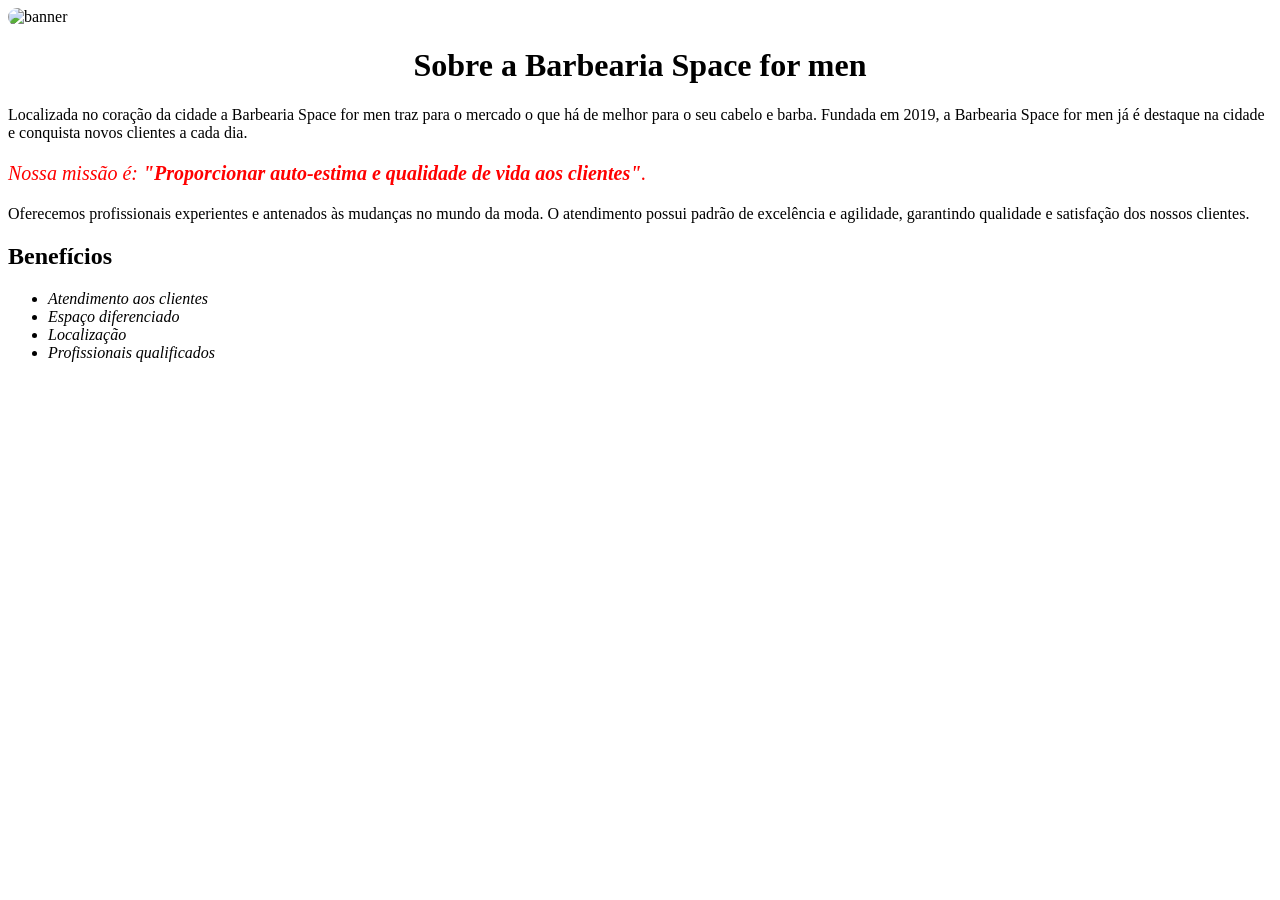
==== index.html @ 6f7e7de2 "aula 2 no site da Barbearia" ====
<!DOCTYPE html>
<html lang="pt-BR">
<head>
    <meta charset="UTF-8">
    <meta name="viewport" content="width=device-width, initial-scale=1.0">
    <title>Barbearia Space For Men</title>
    <link rel="stylesheet" href="style.css">
</head>
<body>
    <img src="./img/banner.jpg" alt="banner" id="banner">
    <header>
        <h1>Sobre a Barbearia Space for men</h1>
    </header>
    <main>
        <p>Localizada no coração da cidade a Barbearia Space for men traz para o mercado o que há de melhor para o seu cabelo e barba. Fundada em 2019, a Barbearia Space for men já é destaque na cidade e conquista novos clientes a cada dia.</p>
        <p class="missao"><em>Nossa missão é: <strong>"Proporcionar auto-estima e qualidade de vida aos clientes"</strong>.</em></p>
        <p>Oferecemos profissionais experientes e antenados às mudanças no mundo da moda. O atendimento possui padrão de excelência e agilidade, garantindo qualidade e satisfação dos nossos clientes.</p>
        <h2>Benefícios</h2>
        <ul>
            <li class="itens">Atendimento aos clientes</li>
            <li class="itens">Espaço diferenciado</li>
            <li class="itens">Localização</li>
            <li class="itens">Profissionais qualificados</li>
        </ul>
    </main>
    <footer></footer>
</body>
---- style.css ----
#banner{
    width: 100%;
    padding: center;
    border-radius: 15px;
}
h1{
    text-align: center;
}
.missao{
    font-size: 20px;
}
.itens{
    font-style: italic;
}
em, strong{
    color: #f00;
}
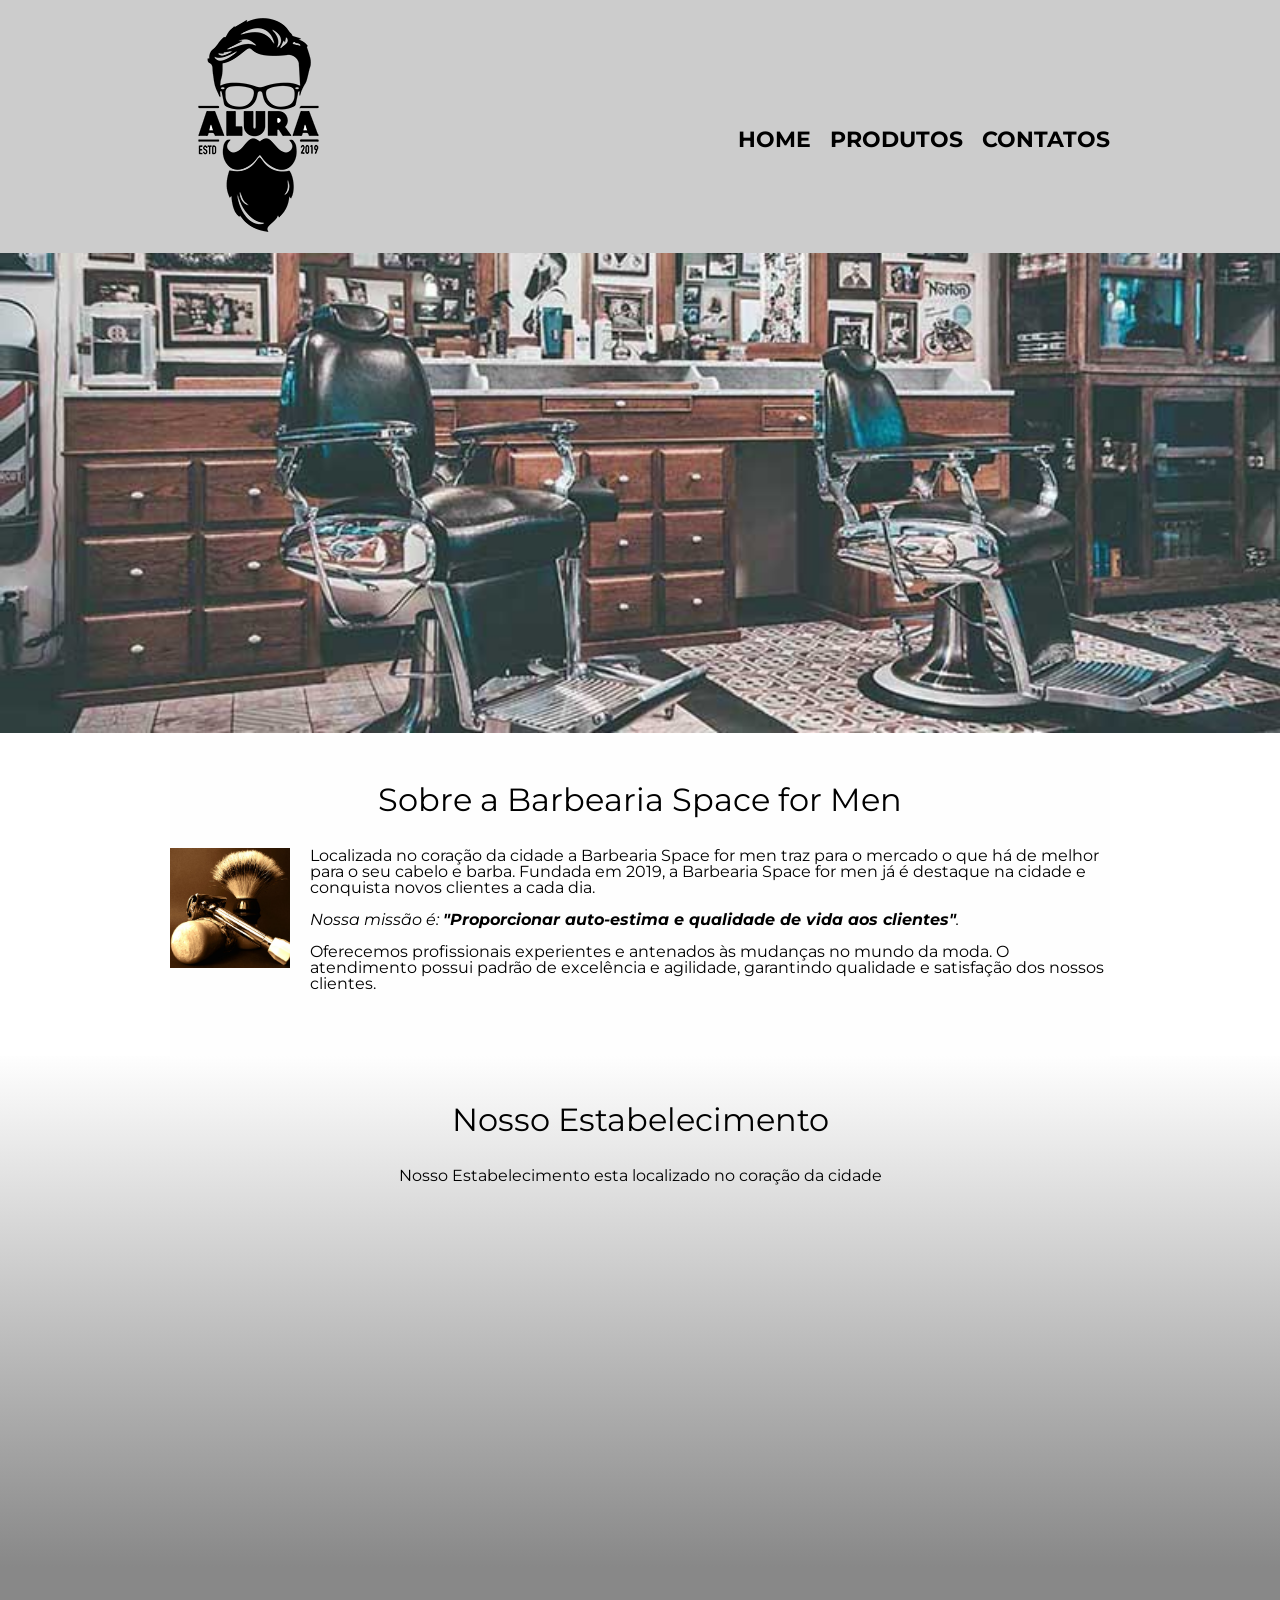
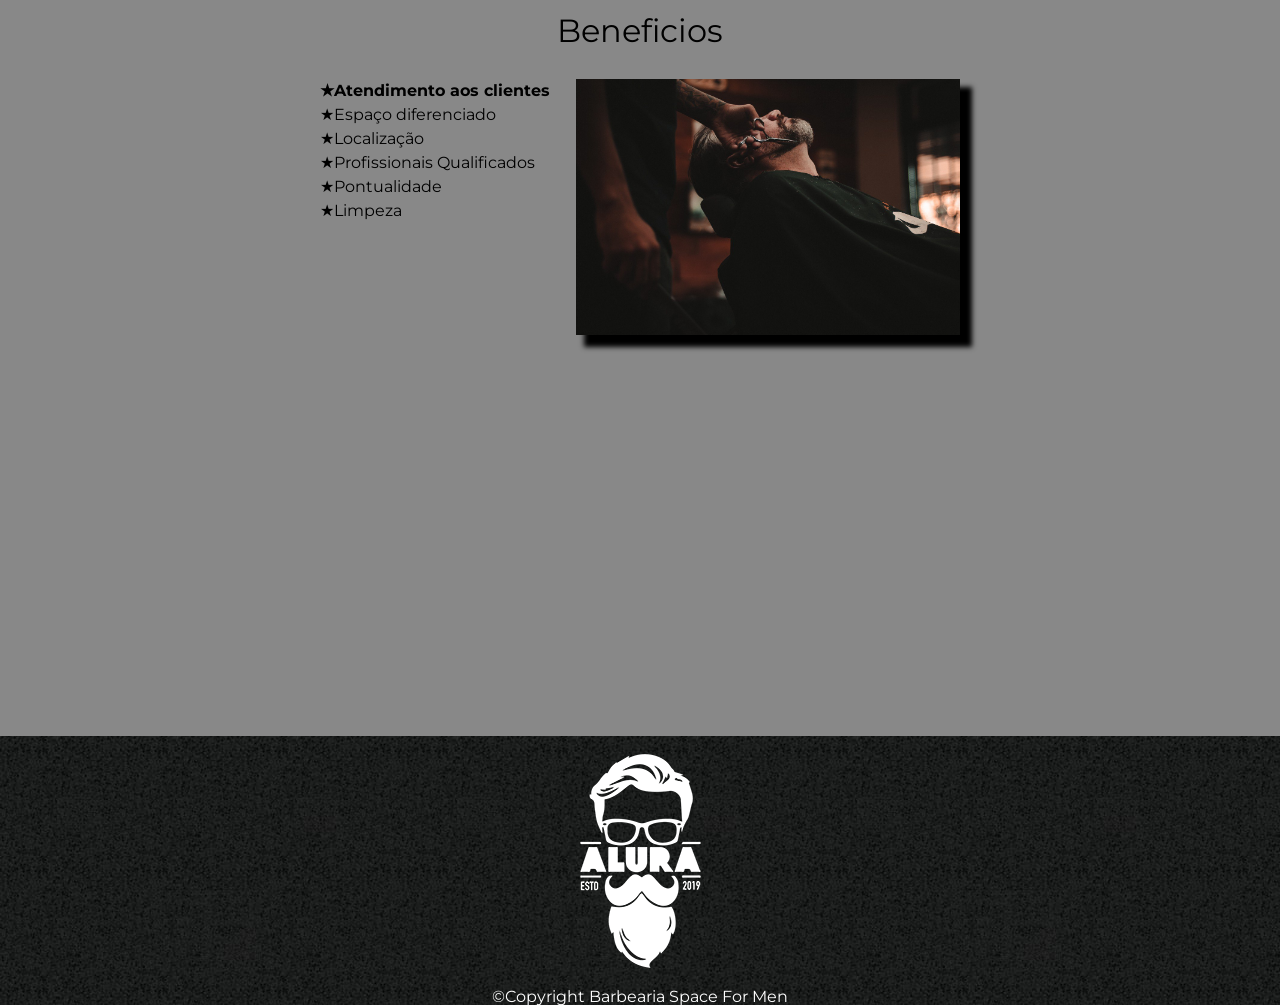
==== commit 37ea6472: "Primeiro commit do meu site" ====
--- a/index.html
+++ b/index.html
@@ -1,27 +1,108 @@
 <!DOCTYPE html>
-<html lang="pt-BR">
+<html lang="pt-br">
+
 <head>
     <meta charset="UTF-8">
     <meta name="viewport" content="width=device-width, initial-scale=1.0">
     <title>Barbearia Space For Men</title>
+    <link rel="stylesheet" href="reset.css">
     <link rel="stylesheet" href="style.css">
+    <link rel="preconnect" href="https://fonts.googleapis.com">
+    <link rel="preconnect" href="https://fonts.gstatic.com" crossorigin>
+    <link href="https://fonts.googleapis.com/css2?family=Montserrat:ital,wght@0,100..900;1,100..900&display=swap"
+        rel="stylesheet">
 </head>
+
 <body>
+
+    <header>
+        <div class="caixa">
+            <h1><img src="./img/logo.png" alt="logo"></h1>
+            <nav>
+                <ul>
+                    <li><a href="index.html">Home</a></li>
+                    <li><a href="produtos.html">Produtos</a></li>
+                    <li><a href="contatos.html">Contatos</a></li>
+                </ul>
+            </nav>
+        </div>
+    </header>
     <img src="./img/banner.jpg" alt="banner" id="banner">
-    <header>
-        <h1>Sobre a Barbearia Space for men</h1>
-    </header>
+
+
     <main>
-        <p>Localizada no coração da cidade a Barbearia Space for men traz para o mercado o que há de melhor para o seu cabelo e barba. Fundada em 2019, a Barbearia Space for men já é destaque na cidade e conquista novos clientes a cada dia.</p>
-        <p class="missao"><em>Nossa missão é: <strong>"Proporcionar auto-estima e qualidade de vida aos clientes"</strong>.</em></p>
-        <p>Oferecemos profissionais experientes e antenados às mudanças no mundo da moda. O atendimento possui padrão de excelência e agilidade, garantindo qualidade e satisfação dos nossos clientes.</p>
-        <h2>Benefícios</h2>
-        <ul>
-            <li class="itens">Atendimento aos clientes</li>
-            <li class="itens">Espaço diferenciado</li>
-            <li class="itens">Localização</li>
-            <li class="itens">Profissionais qualificados</li>
-        </ul>
+        <section class="principal">
+
+            <h2 class="titulo-principal">Sobre a Barbearia Space for Men</h2>
+
+            <img src="./img/utensilios.jpg" alt="utensilios" class="utensilios">
+
+            <p>Localizada no coração da cidade a Barbearia Space for men traz para o mercado o que há de melhor para o
+                seu
+                cabelo e barba. Fundada em 2019, a Barbearia Space for men já é destaque na cidade e conquista novos
+                clientes a cada dia.</p>
+
+            <p class="missao"><em>Nossa missão é: <strong> "Proporcionar auto-estima e qualidade de vida aos
+                        clientes"</strong>.</em></p>
+
+            <p>Oferecemos profissionais experientes e antenados às mudanças no mundo da moda. O atendimento possui
+                padrão de
+                excelência e agilidade, garantindo qualidade e satisfação dos nossos clientes.</p>
+
+        </section>
+
+
+        <section class="mapa">
+
+            <h3 class="titulo-principal">Nosso Estabelecimento</h3>
+            <p>Nosso Estabelecimento esta localizado no coração da cidade</p>
+
+            <div class="mapa-conteudo">
+            <iframe
+                src="https://www.google.com/maps/embed?pb=!1m18!1m12!1m3!1d14619.934539909404!2d-46.763508365477456!3d-23.640757104168824!2m3!1f0!2f0!3f0!3m2!1i1024!2i768!4f13.1!3m3!1m2!1s0x94ce5303b7b3f8bf%3A0xeda26a4907e87a15!2sBarbearia%20Space%20for%20men!5e0!3m2!1spt-BR!2sbr!4v1790963884058!5m2!1spt-BR!2sbr"
+                width="100%" height="300" style="border:0;" allowfullscreen="" loading="lazy"
+                referrerpolicy="strict-origin-when-cross-origin"></iframe>
+            </div>
+
+        </section>
+
+
+
+        <section class="beneficios">
+            <h3 class="titulo-principal">Beneficios</h3>
+
+            <div class="conteudo-beneficios">
+                <ul class="lista-beneficios">
+
+                    <li class="itens">Atendimento aos clientes</li>
+                    <li class="itens">Espaço diferenciado</li>
+                    <li class="itens">Localização</li>
+                    <li class="itens">Profissionais Qualificados</li>
+                    <li class="itens">Pontualidade</li>
+                    <li class="itens">Limpeza</li>
+                </ul><img src="./img/beneficios.jpg" alt="beneficios" class="imagembeneficios">
+            </div>
+            <div class="video">
+
+                <iframe width="100%" height="315" src="https://www.youtube.com/embed/wcVVXUV0YUY?si=3cJ26_8lVIs858Cn"
+                    title="YouTube video player" frameborder="0"
+                    allow="accelerometer; autoplay; clipboard-write; encrypted-media; gyroscope; picture-in-picture; web-share"
+                    referrerpolicy="strict-origin-when-cross-origin" allowfullscreen></iframe>
+
+            </div>
+
+        </section>
+
     </main>
-    <footer></footer>
-</body>+
+    <footer>
+        <img src="./img/logo-branco.png" alt="logo-branco">
+        <p>&#169;Copyright Barbearia Space For Men</p>
+
+    </footer>
+
+
+
+</body>
+
+</html>
--- a/style.css
+++ b/style.css
@@ -1,19 +1,169 @@
+
+body{
+    font-family: "Montserrat", sans-serif;
+}
+
+
+header{
+    background-color: #cccccc;
+}
+
+.caixa{
+    width: 940px;
+    margin: 0 auto;
+    position: relative;
+
+}
+
+nav{
+
+    position: absolute;
+    top: 129px;
+    right: 0px;
+}
+
+nav li{
+    display: inline;
+    margin: 0 0 0 15px;
+
+}
+
+nav a{
+    font-size: 22px;
+    font-weight: bold;
+    text-transform: uppercase; 
+    color: #000000; 
+    text-decoration: none;
+
+
+}
+
+nav a:hover{
+    color: #c78c19;
+    text-decoration: underline;
+}
 
 #banner{
     width: 100%;
-    padding: center;
-    border-radius: 15px;
 }
-h1{
-    text-align: center;
+
+
+
+.principal{
+    background-color: #fefefe;
+    padding: 3em 0;
+    width: 940px;
+    margin: 0 auto;
 }
-.missao{
-    font-size: 20px;
+
+.principal p{
+    margin: 0 0 1em;
+
 }
-.itens{
+
+.principal strong{
+    font-weight: bold;
+}
+
+.principal em{
     font-style: italic;
 }
-em, strong{
-    color: #f00;
+
+.titulo-principal{
+    text-align: center;
+    font-size: 2em;
+    margin: 0 0 1em;
+    clear: left;
+   
 }
 
+.utensilios{
+    width: 120px;
+    float: left;
+    margin: 0 20px 20px 0;
+}
+
+ .mapa{
+    padding: 3em 0;
+    
+    background: linear-gradient(#fefefe, #888888);
+ }
+
+ .mapa p{
+    text-align: center;
+    margin: 0 0 2em;
+ }
+
+ .mapa-conteudo{
+    width: 940px;
+    margin: 0 auto;
+
+ }
+
+ .beneficios{
+    background-color: #888888;
+    padding: 3em 0;
+ 
+ 
+ }
+
+ .conteudo-beneficios{
+    width: 640px;
+    margin: 0 auto;
+ }
+
+  .lista-beneficios{
+    width: 40%;
+    display: inline-block;
+    vertical-align: top;
+  }
+  .itens{
+    line-height: 1.5;
+  }
+
+  .itens:first-child{
+    font-weight: bold;
+  }
+
+  .itens::before{
+    content: "★";
+  } 
+
+.imagembeneficios{
+    width: 60%;
+    opacity: 1;
+    box-shadow: 10px 10px 5px 2px black;
+}
+.imagembeneficios:hover{
+    opacity: 0.3;
+}
+
+.video{
+    width: 560px;
+    margin: 1em auto;
+}
+
+footer{
+    background-image: url(./img/bg.jpg );
+    text-align: center;
+    color: white;
+}
+
+
+@media screen and (max-width: 480px){
+    .caixa, .principal, .mapa, .mapa-conteudo, .beneficios, .conteudo-beneficios, .video{
+        width: auto;
+    }
+    h1{
+        text-align: center;
+    }
+
+    nav{
+        position: static;
+    }
+
+    .lista-beneficios, .imagembeneficios{
+        width: 100%;
+    }
+    
+}
